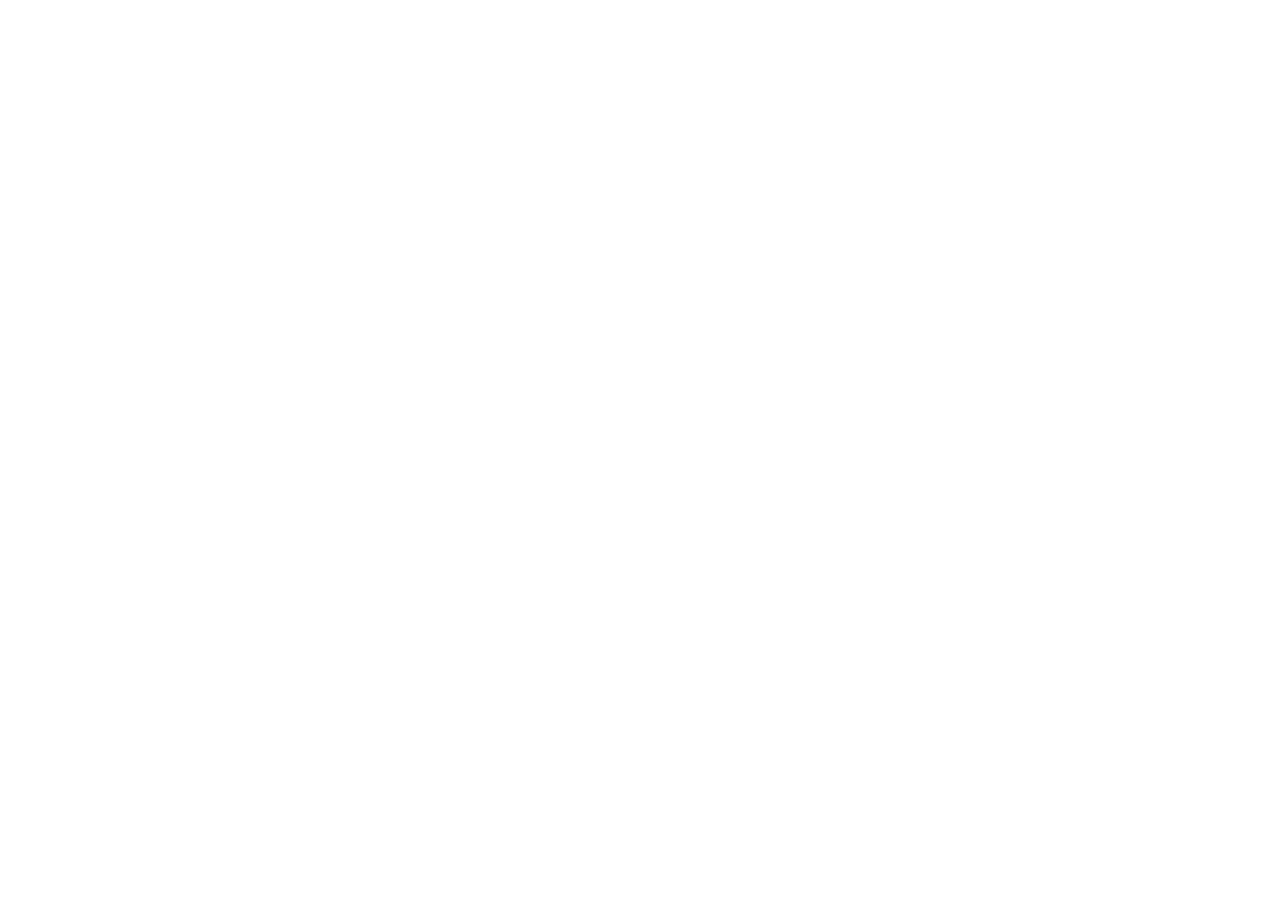
==== index.html @ 77a7fa20 "adding files" ====
<!DOCTYPE html>
<html lang="pt-br">
<head>
  <meta charset="UTF-8">
  <meta name="viewport" content="width=device-width, initial-scale=1.0">
  <title>Document</title>
</head>
<body>
  
</body>
</html>
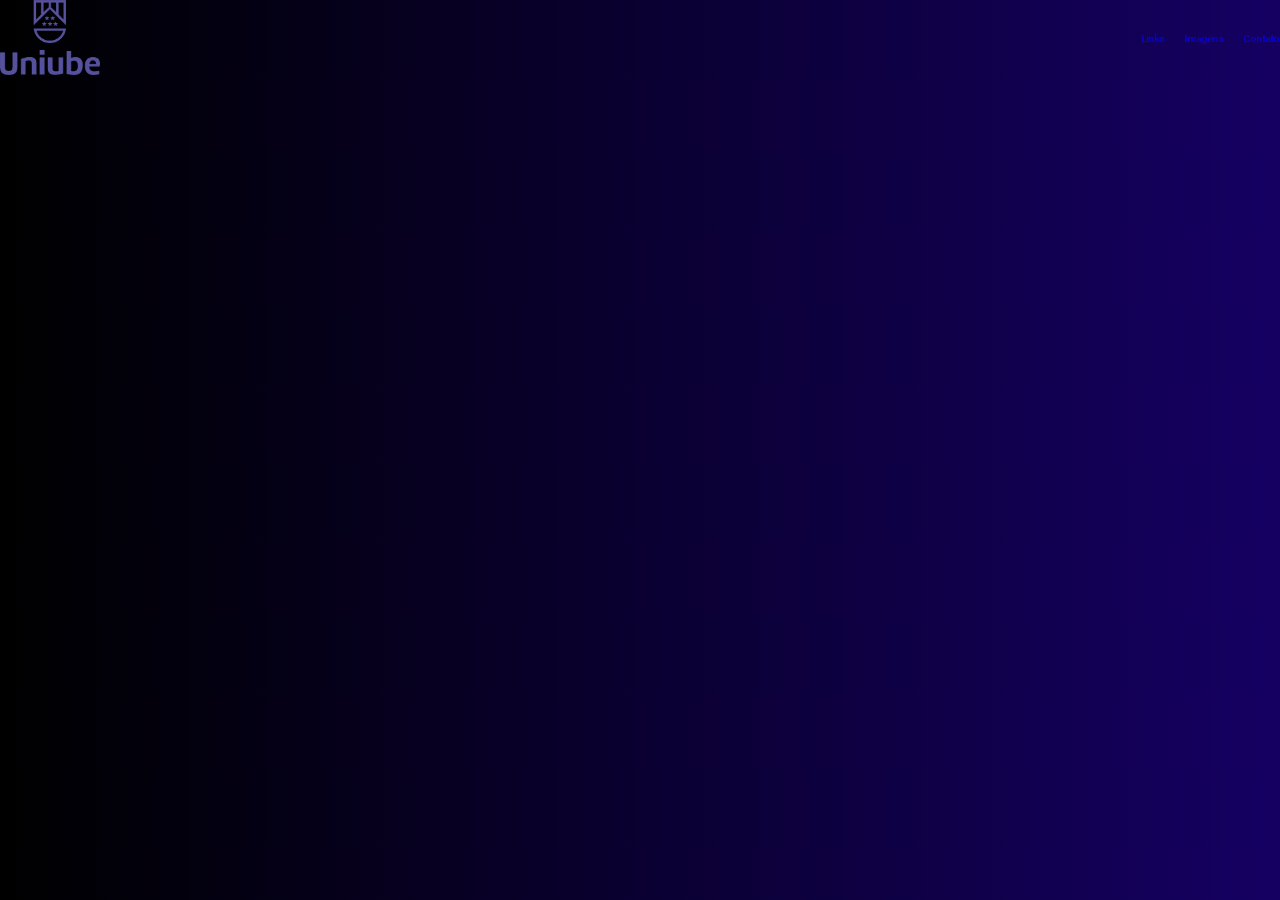
==== commit e9cd6830: "initial sketch" ====
--- a/index.html
+++ b/index.html
@@ -3,9 +3,35 @@
 <head>
   <meta charset="UTF-8">
   <meta name="viewport" content="width=device-width, initial-scale=1.0">
-  <title>Document</title>
+  <!-- fonts -->
+  <link rel="preconnect" href="https://fonts.googleapis.com">
+  <link rel="preconnect" href="https://fonts.gstatic.com" crossorigin>
+  <link href="https://fonts.googleapis.com/css2?family=Roboto&display=swap" rel="stylesheet">
+  <!-- style css -->
+  <link rel="stylesheet" href="style.css">
+
+  <title>5145146 - Caio Balduino Rafachino</title>
 </head>
 <body>
+  <header>
+    <div class="navigation">
+      <a href="http://">
+        <img src="/imagens/unilogo.png" alt="Uniube">
+      </a>
+      <ul>
+        <li><a href="http://">Links</a></li>
+        <li><a href="http://">Imagens</a></li>
+        <li><a href="http://">Contato</a></li>
+      </ul>
+    </div>
+  </header>
   
+  <main>
+
+  </main>
+
+  <footer>
+
+  </footer>
 </body>
 </html>--- a/style.css
+++ b/style.css
@@ -0,0 +1,43 @@
+* {
+  margin: 0;
+  padding: 0;
+  box-sizing: border-box;
+}
+
+:root {
+  font-size: 62.5%;
+  --font-primary: 'Roboto', sans-serif;
+}
+
+body {
+  background: rgb(0,0,0);
+  background: linear-gradient(90deg, rgba(0,0,0,1) 0%, rgba(21,0,98,1) 100%);
+  color: #fff;
+  font-family: var(--font-primary);
+}
+
+.navigation {
+  display: flex;
+  justify-content: space-between;
+  align-items: center;
+}
+
+.navigation a img{
+  width: 10rem;
+  transition: 1s;
+}
+
+.navigation a img:hover{
+  filter: brightness(1.5);
+  transition: 1s;
+}
+
+.navigation ul {
+  display: flex;
+  gap: 2rem;
+  list-style: none;
+}
+
+.navigation ul li a{
+  text-decoration: none;
+}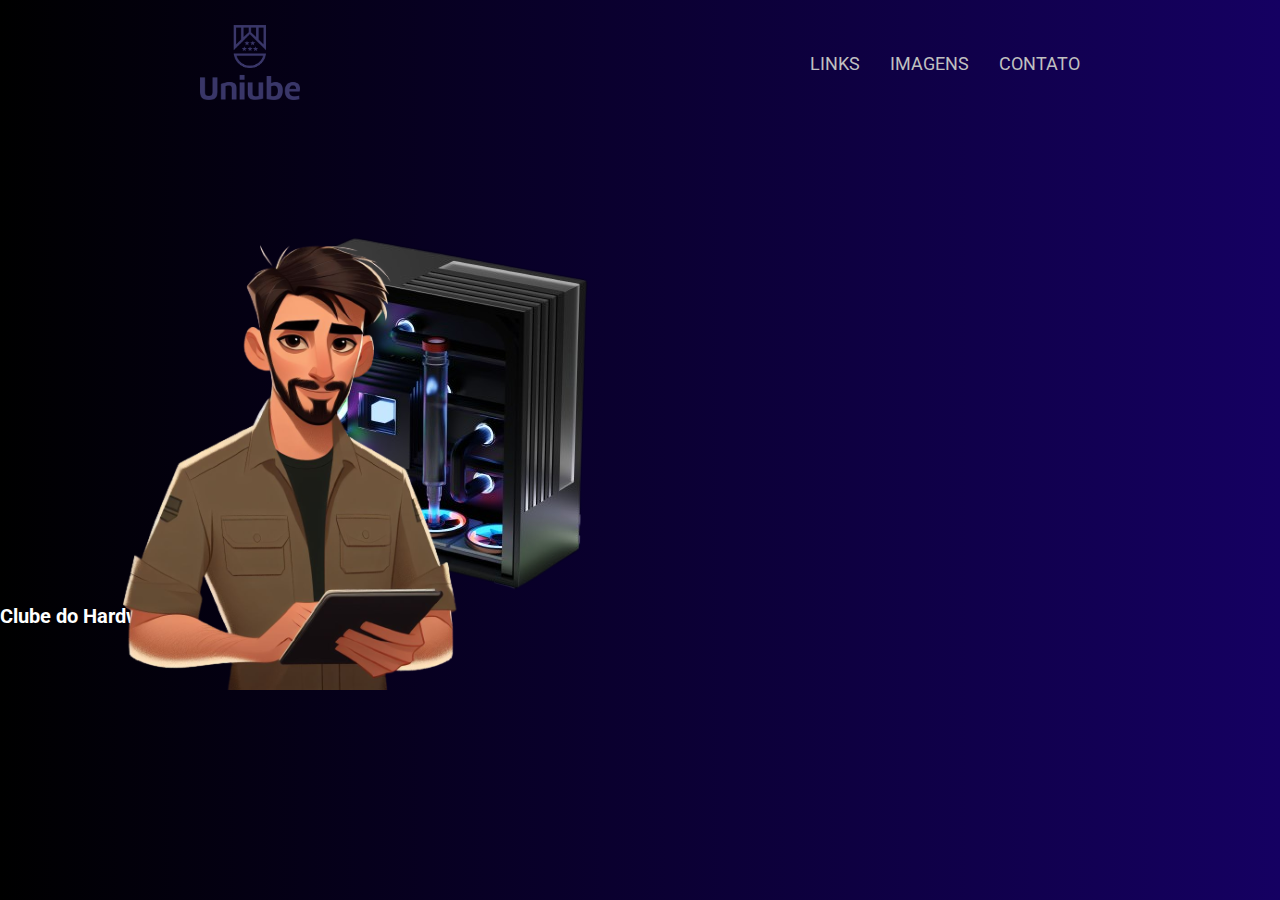
==== commit 7a69f2d6: "stylization started" ====
--- a/index.html
+++ b/index.html
@@ -27,6 +27,15 @@
   </header>
   
   <main>
+    <div class="content">
+      <div class="images">
+        <div class="inner">
+          <img src="/imagens/pc.png" alt="">
+        </div>
+        <img class="me" src="/imagens/me.svg" alt="">
+      </div>
+      <h1>Clube do Hardware</h1>
+    </div>
 
   </main>
 
--- a/style.css
+++ b/style.css
@@ -14,12 +14,14 @@
   background: linear-gradient(90deg, rgba(0,0,0,1) 0%, rgba(21,0,98,1) 100%);
   color: #fff;
   font-family: var(--font-primary);
+  height: 100vh;
 }
 
 .navigation {
   display: flex;
   justify-content: space-between;
   align-items: center;
+  padding: 2.5rem 20rem;
 }
 
 .navigation a img{
@@ -34,10 +36,64 @@
 
 .navigation ul {
   display: flex;
-  gap: 2rem;
+  text-transform: uppercase;
+  gap: 3rem;
   list-style: none;
 }
 
-.navigation ul li a{
+.navigation ul li a {
   text-decoration: none;
+  color: #c0c0c0;
+  font-size: 1.8rem;
+  transition: 0.5s; 
+  position: relative; 
+}
+
+.navigation ul li a::after { 
+  content: ''; 
+  display: block; 
+  width: 0; 
+  border-bottom: 2px solid #fff; 
+  position: absolute; 
+  bottom: -3px; 
+  left: 0; 
+  transition: width 0.5s; 
+}
+
+.navigation ul li a:hover {
+  text-decoration: none;
+  color: #fff;
+}
+
+.navigation ul li a:hover::after {
+  width: 100%; 
+}
+
+main {
+  padding-top: 10rem;
+  display: grid;
+  grid-template-columns: 1fr 1fr 1fr;
+  grid-template-areas: "images text";
+}
+
+.images {
+  position:relative
+}
+
+.inner {
+  grid-area: images;
+  width: 80rem;
+  position: relative;
+  object-fit: cover;
+}
+
+.me {
+  inset: 0;
+  transform: translateX(120px);
+  position: absolute;
+  
+}
+
+.content h1 {
+  grid-area: text;
 }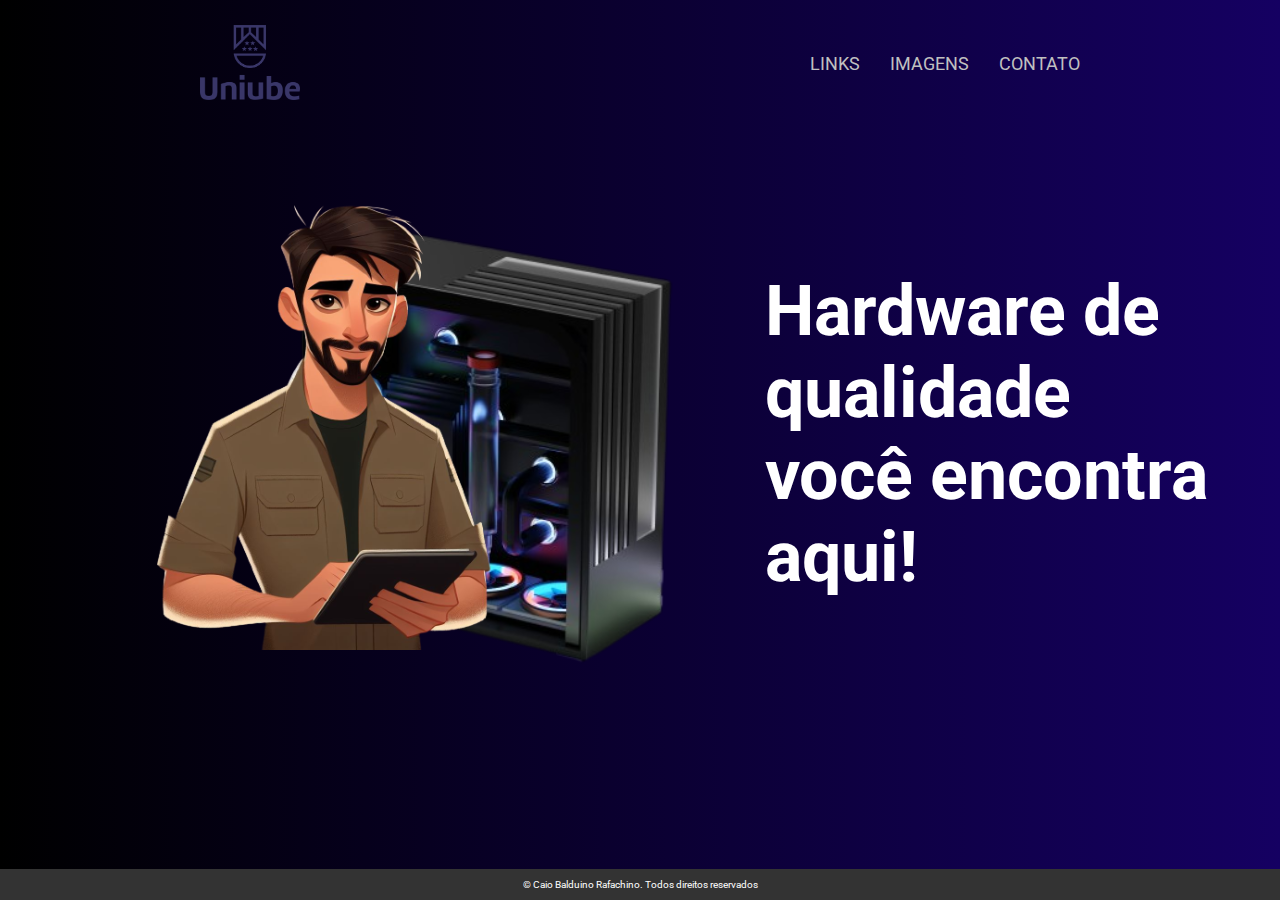
==== commit a188950b: "desktop style done" ====
--- a/index.html
+++ b/index.html
@@ -15,7 +15,7 @@
 <body>
   <header>
     <div class="navigation">
-      <a href="http://">
+      <a href="http://uniube.br/" target="_blank">
         <img src="/imagens/unilogo.png" alt="Uniube">
       </a>
       <ul>
@@ -28,19 +28,15 @@
   
   <main>
     <div class="content">
-      <div class="images">
-        <div class="inner">
-          <img src="/imagens/pc.png" alt="">
-        </div>
-        <img class="me" src="/imagens/me.svg" alt="">
+        <img src="/imagens/me.svg" alt="">
       </div>
-      <h1>Clube do Hardware</h1>
-    </div>
+      <h1>Hardware de qualidade você encontra aqui!</h1>
 
   </main>
 
   <footer>
+    <p>&copy; Caio Balduino Rafachino. Todos direitos reservados</p>
+  </footer>
 
-  </footer>
 </body>
 </html>--- a/style.css
+++ b/style.css
@@ -70,30 +70,37 @@
 }
 
 main {
-  padding-top: 10rem;
+  padding-top: 6rem;
   display: grid;
-  grid-template-columns: 1fr 1fr 1fr;
+  grid-template-columns: 1fr 1fr;
+  align-items: center;
+  justify-content: center;
   grid-template-areas: "images text";
 }
 
-.images {
-  position:relative
-}
 
-.inner {
+
+
+
+.content {
   grid-area: images;
-  width: 80rem;
-  position: relative;
-  object-fit: cover;
-}
-
-.me {
-  inset: 0;
-  transform: translateX(120px);
-  position: absolute;
   
 }
 
-.content h1 {
+h1 {
   grid-area: text;
+  font-size: 7rem;
+  padding: 0 5rem;
+  
+}
+
+footer {
+  text-align: center;
+  position: absolute; 
+  bottom: 0;
+  width: 100%;
+  padding: 10px 0;
+  background-color: #333;
+  color: #fff; 
+  
 }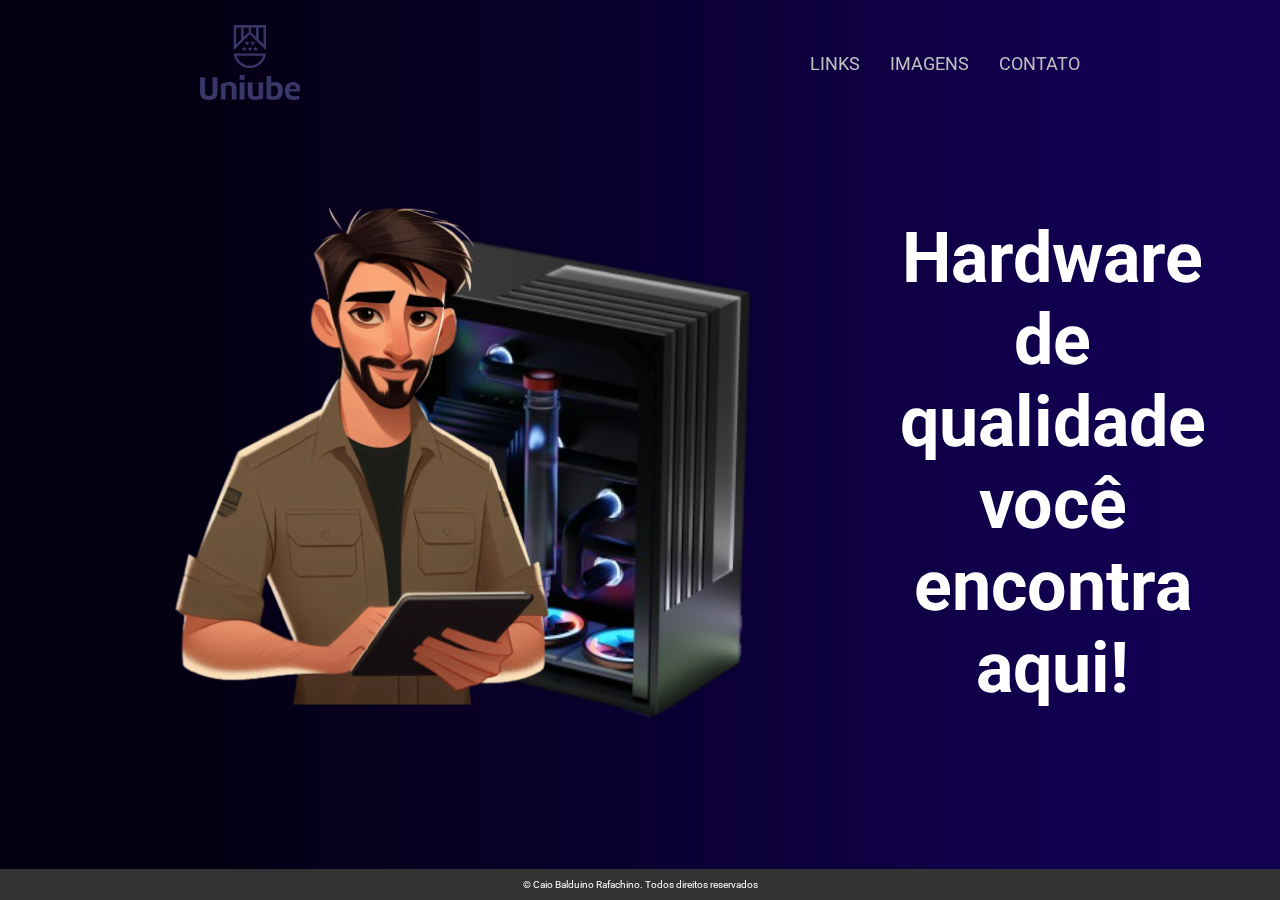
==== commit 69099f72: "Homepage style completed" ====
--- a/index.html
+++ b/index.html
@@ -1,42 +1,43 @@
 <!DOCTYPE html>
 <html lang="pt-br">
-<head>
-  <meta charset="UTF-8">
-  <meta name="viewport" content="width=device-width, initial-scale=1.0">
-  <!-- fonts -->
-  <link rel="preconnect" href="https://fonts.googleapis.com">
-  <link rel="preconnect" href="https://fonts.gstatic.com" crossorigin>
-  <link href="https://fonts.googleapis.com/css2?family=Roboto&display=swap" rel="stylesheet">
-  <!-- style css -->
-  <link rel="stylesheet" href="style.css">
+  <head>
+    <meta charset="UTF-8" />
+    <meta name="viewport" content="width=device-width, initial-scale=1.0" />
+    <!-- fonts -->
+    <link rel="preconnect" href="https://fonts.googleapis.com" />
+    <link rel="preconnect" href="https://fonts.gstatic.com" crossorigin />
+    <link
+      href="https://fonts.googleapis.com/css2?family=Roboto&display=swap"
+      rel="stylesheet"
+    />
+    <!-- style css -->
+    <link rel="stylesheet" href="style.css" />
 
-  <title>5145146 - Caio Balduino Rafachino</title>
-</head>
-<body>
-  <header>
-    <div class="navigation">
-      <a href="http://uniube.br/" target="_blank">
-        <img src="/imagens/unilogo.png" alt="Uniube">
-      </a>
-      <ul>
-        <li><a href="http://">Links</a></li>
-        <li><a href="http://">Imagens</a></li>
-        <li><a href="http://">Contato</a></li>
-      </ul>
-    </div>
-  </header>
-  
-  <main>
-    <div class="content">
-        <img src="/imagens/me.svg" alt="">
+    <title>5145146 - Caio Balduino Rafachino</title>
+  </head>
+  <body>
+    <header>
+      <div class="navigation">
+        <a href="http://uniube.br/" target="_blank">
+          <img src="/imagens/unilogo.png" alt="Uniube" />
+        </a>
+        <ul>
+          <li><a href="http://">Links</a></li>
+          <li><a href="http://">Imagens</a></li>
+          <li><a href="http://">Contato</a></li>
+        </ul>
+      </div>
+    </header>
+
+    <main>
+      <div class="content">
+        <img src="/imagens/me.svg" alt="" />
       </div>
       <h1>Hardware de qualidade você encontra aqui!</h1>
+    </main>
 
-  </main>
-
-  <footer>
-    <p>&copy; Caio Balduino Rafachino. Todos direitos reservados</p>
-  </footer>
-
-</body>
-</html>+    <footer>
+      <p>&copy; Caio Balduino Rafachino. Todos direitos reservados</p>
+    </footer>
+  </body>
+</html>
--- a/style.css
+++ b/style.css
@@ -6,12 +6,17 @@
 
 :root {
   font-size: 62.5%;
-  --font-primary: 'Roboto', sans-serif;
+  --font-primary: "Roboto", sans-serif;
 }
 
 body {
-  background: rgb(0,0,0);
-  background: linear-gradient(90deg, rgba(0,0,0,1) 0%, rgba(21,0,98,1) 100%);
+  background: rgb(0, 0, 0);
+  background: linear-gradient(
+    90deg,
+    rgba(0, 0, 0, 1) 0%,
+    rgba(21, 0, 98, 1) 100%
+    );
+  backdrop-filter: blur(250px);
   color: #fff;
   font-family: var(--font-primary);
   height: 100vh;
@@ -19,88 +24,142 @@
 
 .navigation {
   display: flex;
-  justify-content: space-between;
+  flex-direction: column;
+  gap: 2rem;
   align-items: center;
-  padding: 2.5rem 20rem;
+  padding: 2.5rem 0;
 }
 
-.navigation a img{
+.navigation a img {
   width: 10rem;
-  transition: 1s;
-}
-
-.navigation a img:hover{
-  filter: brightness(1.5);
-  transition: 1s;
 }
 
 .navigation ul {
   display: flex;
   text-transform: uppercase;
-  gap: 3rem;
+  flex-wrap: wrap;
+  gap: 1.5rem;
   list-style: none;
 }
 
 .navigation ul li a {
   text-decoration: none;
   color: #c0c0c0;
-  font-size: 1.8rem;
-  transition: 0.5s; 
-  position: relative; 
-}
-
-.navigation ul li a::after { 
-  content: ''; 
-  display: block; 
-  width: 0; 
-  border-bottom: 2px solid #fff; 
-  position: absolute; 
-  bottom: -3px; 
-  left: 0; 
-  transition: width 0.5s; 
-}
-
-.navigation ul li a:hover {
-  text-decoration: none;
-  color: #fff;
-}
-
-.navigation ul li a:hover::after {
-  width: 100%; 
+  font-size: 1rem;
 }
 
 main {
   padding-top: 6rem;
-  display: grid;
-  grid-template-columns: 1fr 1fr;
+  display: flex;
+  flex-direction: column;
   align-items: center;
-  justify-content: center;
-  grid-template-areas: "images text";
+  gap: 2.5rem;
 }
 
-
-
-
-
-.content {
-  grid-area: images;
-  
+.content img{
+  width: 40rem;
 }
 
 h1 {
-  grid-area: text;
-  font-size: 7rem;
-  padding: 0 5rem;
-  
+  font-size: 5rem;
+  text-align: center;
 }
 
 footer {
   text-align: center;
-  position: absolute; 
+  position: absolute;
   bottom: 0;
   width: 100%;
   padding: 10px 0;
   background-color: #333;
-  color: #fff; 
-  
-}+  color: #fff;
+}
+
+@media (min-width: 768px) {
+  .navigation {
+    display: flex;
+    flex-direction: row;
+    justify-content: space-between;
+    align-items: center;
+    padding: 2.5rem 20rem;
+  }
+
+  .navigation a img {
+    width: 10rem;
+    transition: 1s;
+  }
+
+  .navigation a img:hover {
+    filter: brightness(1.5);
+    transition: 1s;
+  }
+
+  .navigation ul {
+    display: flex;
+    
+    text-transform: uppercase;
+    gap: 3rem;
+    list-style: none;
+  }
+
+  .navigation ul li a {
+    text-decoration: none;
+    color: #c0c0c0;
+    font-size: 1.8rem;
+    transition: 0.5s;
+    position: relative;
+  }
+
+  .navigation ul li a::after {
+    content: "";
+    display: block;
+    width: 0;
+    border-bottom: 2px solid #fff;
+    position: absolute;
+    bottom: -3px;
+    left: 0;
+    transition: width 0.5s;
+  }
+
+  .navigation ul li a:hover {
+    text-decoration: none;
+    color: #fff;
+  }
+
+  .navigation ul li a:hover::after {
+    width: 100%;
+  }
+
+  main {
+    padding-top: 6rem;
+    display: grid;
+    grid-template-columns: 1fr 1fr;
+    align-items: center;
+    justify-content: center;
+    grid-template-areas: "images text";
+  }
+
+  .content {
+    grid-area: images;
+  }
+
+  .content img{
+    width: 80rem;
+  }
+
+  h1 {
+    grid-area: text;
+    font-size: 7rem;
+    padding: 0 5rem;
+  }
+
+  footer {
+    text-align: center;
+    position: absolute;
+    bottom: 0;
+    width: 100%;
+    padding: 10px 0;
+    background-color: #333;
+    color: #fff;
+  }
+}
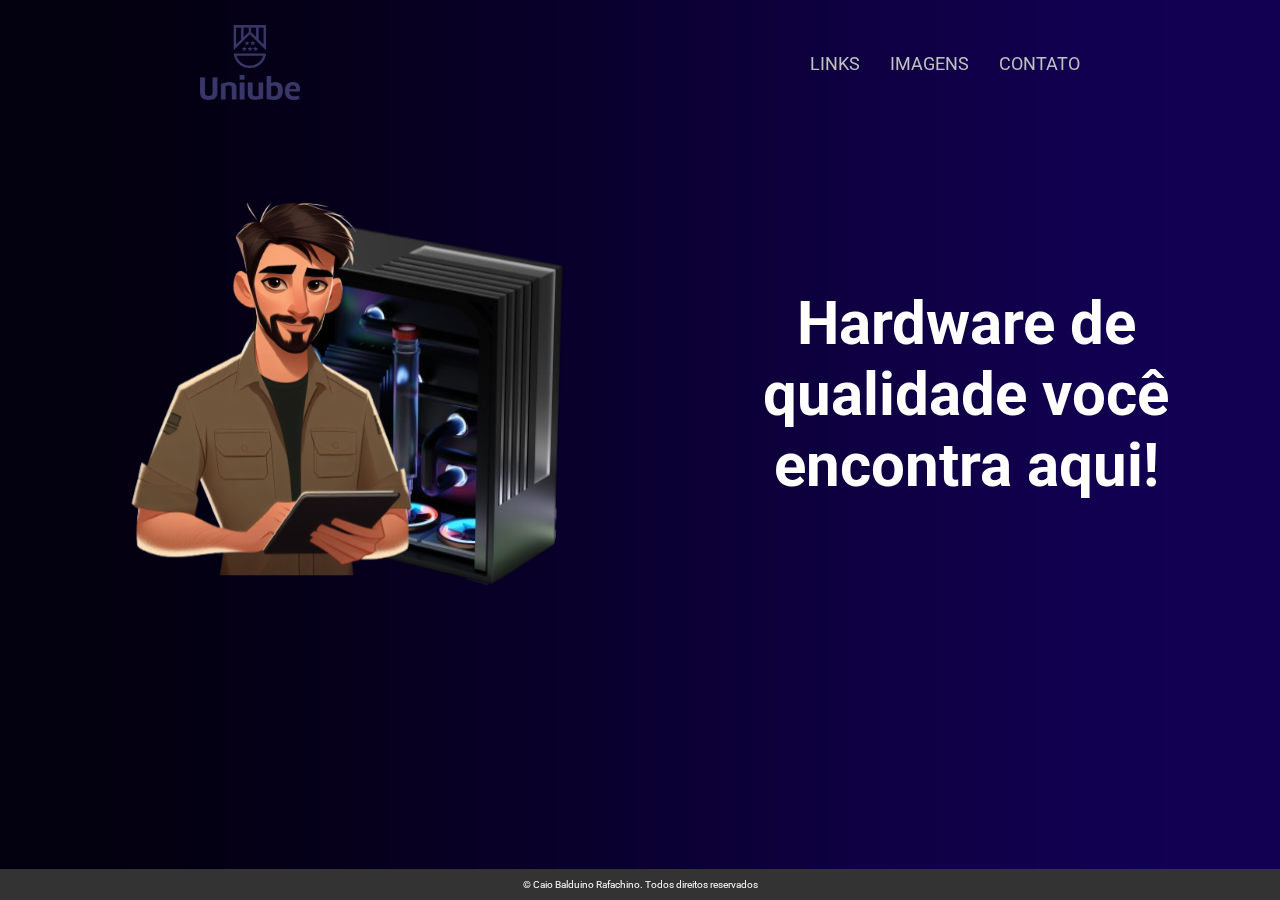
==== commit f8ab7868: "little corrections" ====
--- a/index.html
+++ b/index.html
@@ -22,8 +22,8 @@
           <img src="/imagens/unilogo.png" alt="Uniube" />
         </a>
         <ul>
-          <li><a href="http://">Links</a></li>
-          <li><a href="http://">Imagens</a></li>
+          <li><a href="links.html" target="_blank">Links</a></li>
+          <li><a href="images.html">Imagens</a></li>
           <li><a href="http://">Contato</a></li>
         </ul>
       </div>
--- a/style.css
+++ b/style.css
@@ -15,7 +15,7 @@
     90deg,
     rgba(0, 0, 0, 1) 0%,
     rgba(21, 0, 98, 1) 100%
-    );
+  );
   backdrop-filter: blur(250px);
   color: #fff;
   font-family: var(--font-primary);
@@ -56,7 +56,7 @@
   gap: 2.5rem;
 }
 
-.content img{
+.content img {
   width: 40rem;
 }
 
@@ -75,7 +75,7 @@
   color: #fff;
 }
 
-@media (min-width: 768px) {
+@media (min-width: 770px) {
   .navigation {
     display: flex;
     flex-direction: row;
@@ -96,7 +96,7 @@
 
   .navigation ul {
     display: flex;
-    
+
     text-transform: uppercase;
     gap: 3rem;
     list-style: none;
@@ -143,13 +143,13 @@
     grid-area: images;
   }
 
-  .content img{
-    width: 80rem;
+  .content img {
+    width: 60rem;
   }
 
   h1 {
     grid-area: text;
-    font-size: 7rem;
+    font-size: 6rem;
     padding: 0 5rem;
   }
 
